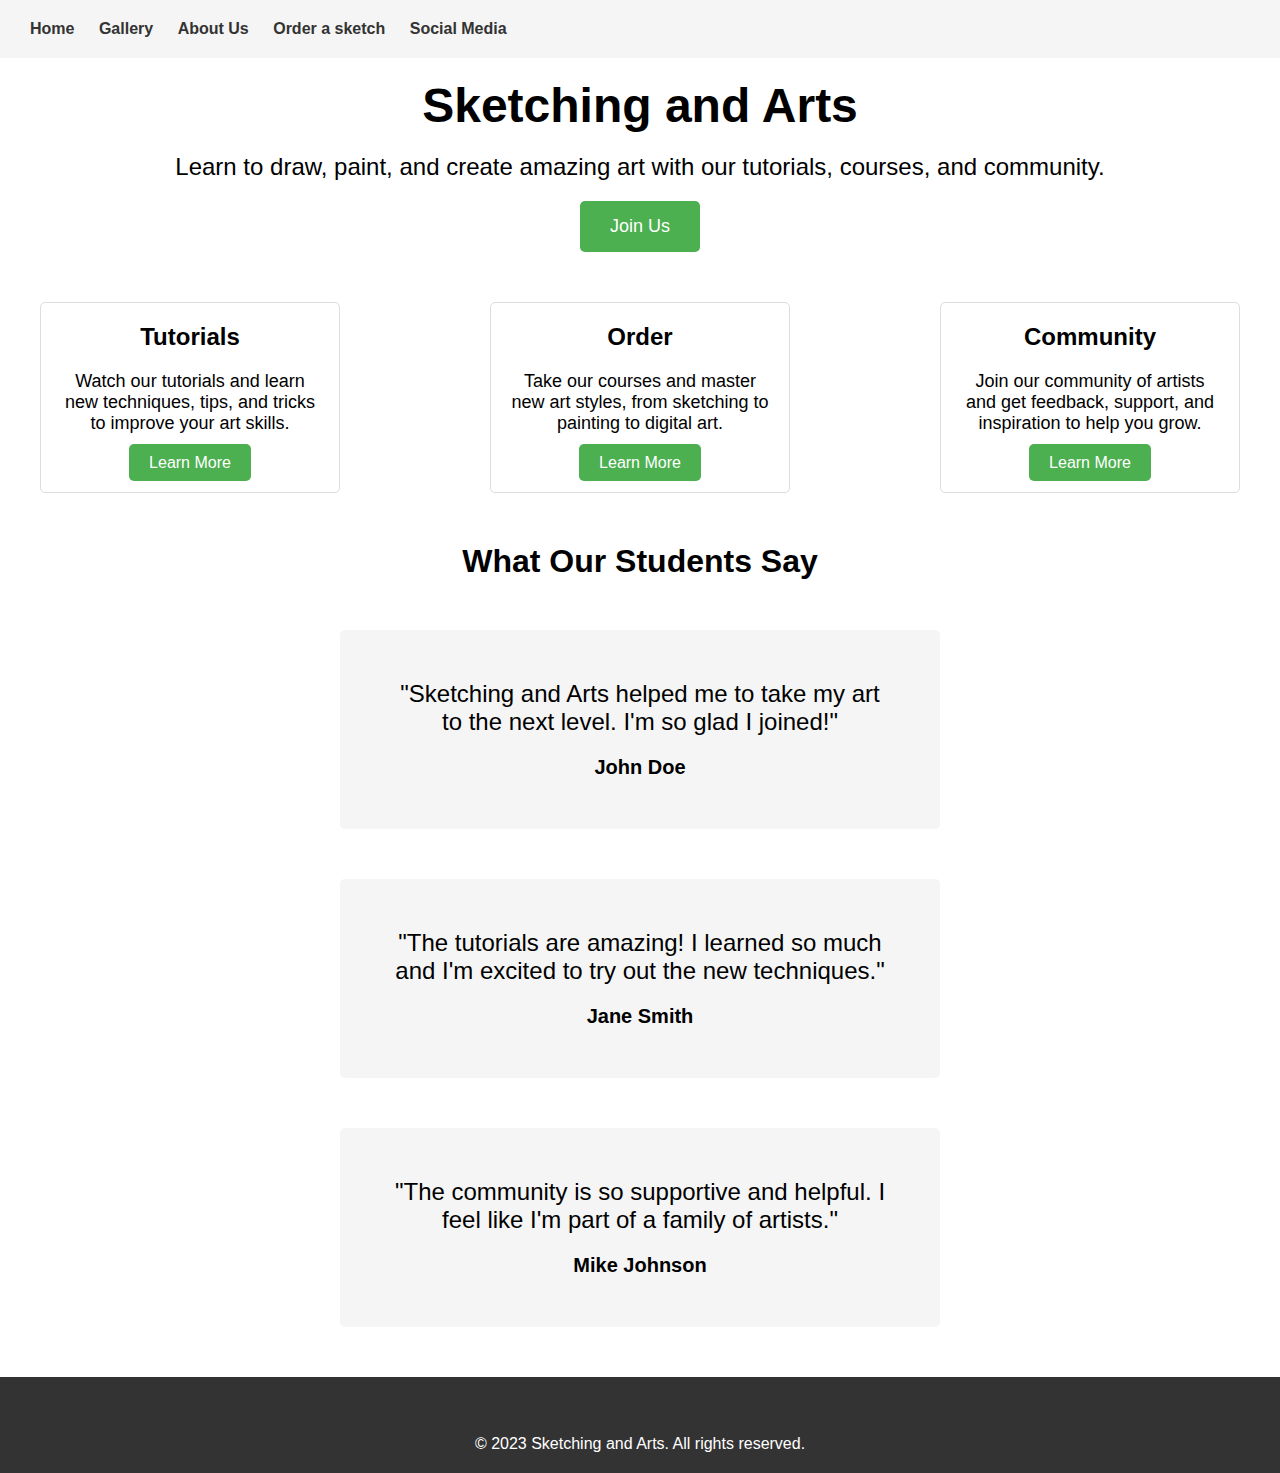
==== index.html @ 226ffa89 "pushing the code" ====
<!DOCTYPE html>
<html lang="en">
  <head>
    <meta charset="UTF-8">
    <meta name="viewport" content="width=device-width, initial-scale=1.0">
    <meta http-equiv="X-UA-Compatible" content="ie=edge">
    <title>Sketching and Arts Landing Page</title>
    <link rel="stylesheet" href="style.css">
  </head>
  <body>
    <header>
      <nav>
        <a href="#">Home</a>
        <a href="gallery.html">Gallery</a>
        <a href="#">About Us</a>
        <a href="https://forms.gle/ztnGcqXAkEZ6nHH98">Order a sketch</a>
        <a href="https://linktr.ee/rose_arts31?fbclid=PAAaZ-OTgMTVWrRcVqmY2arvINY74aME0C-L0T1ZSsQ40rYsxnbjw-_U4y6O0">Social Media</a>
      </nav>
    </header>

    <main>
      <section class="hero">
        <h1>Sketching and Arts</h1>
        <p>Learn to draw, paint, and create amazing art with our tutorials, courses, and community.</p>
        <button>Join Us</button>
      </section>

      <section class="features">
        <div class="feature">
          <h2>Tutorials</h2>
          <p>Watch our tutorials and learn new techniques, tips, and tricks to improve your art skills.</p>
          <a href="#">Learn More</a>
        </div>

        <div class="feature">
          <h2>Order</h2>
          <p>Take our courses and master new art styles, from sketching to painting to digital art.</p>
          <a href="#">Learn More</a>
        </div>

        <div class="feature">
          <h2>Community</h2>
          <p>Join our community of artists and get feedback, support, and inspiration to help you grow.</p>
          <a href="community.html">Learn More</a>
        </div>
      </section>

      <section class="testimonials">
        <h2>What Our Students Say</h2>

        <div class="testimonial">
          <p>"Sketching and Arts helped me to take my art to the next level. I'm so glad I joined!"</p>
          <span>John Doe</span>
        </div>

        <div class="testimonial">
          <p>"The tutorials are amazing! I learned so much and I'm excited to try out the new techniques."</p>
          <span>Jane Smith</span>
        </div>

        <div class="testimonial">
          <p>"The community is so supportive and helpful. I feel like I'm part of a family of artists."</p>
          <span>Mike Johnson</span>
        </div>
      </section>
    </main>

    <footer>
      <nav>
        <a href="#">Privacy Policy</a>
        <a href="#">Terms of Service</a>
      </nav>
      <p>© 2023 Sketching and Arts. All rights reserved.</p>
    </footer>

    <script src="script.js"></script>
  </body>
</html>
---- style.css ----
/* Reset Styles */
* {
  margin: 0;
  padding: 0;
  box-sizing: border-box;
}

/* Global Styles */
body {
  font-family: sans-serif;
}

a {
  color: #333;
  text-decoration: none;
}

header {
  padding: 20px;
  background-color: #f5f5f5;
}

/* nav {
  max-width: 1200px;
  margin: 0
  display:flex;
  justify-content: space-between;
  align-items: center;
  margin: 0 auto;
} */

nav a {
  font-weight: bold;
  font-size: 16px;
  margin: 0 10px;
}

nav a:hover {
  color: #666;
}

main {
  max-width: 1200px;
  margin: 20px auto;
}

.hero {
  text-align: center;
  margin-bottom: 50px;
}

.hero h1 {
  font-size: 48px;
  margin-bottom: 20px;
}

.hero p {
  font-size: 24px;
  margin-bottom: 20px;
}

.hero button {
  padding: 15px 30px;
  background-color: #4caf50;
  color: #fff;
  border: none;
  border-radius: 5px;
  font-size: 18px;
  cursor: pointer;
}

.features {
  display: flex;
  justify-content: space-between;
  margin-bottom: 50px;
}

.feature {
  max-width: 300px;
  padding: 20px;
  border: 1px solid #ddd;
  border-radius: 5px;
  text-align: center;
}

.feature h2 {
  font-size: 24px;
  margin-bottom: 20px;
}

.feature p {
  font-size: 18px;
  margin-bottom: 20px;
}

.feature a {
  padding: 10px 20px;
  background-color: #4caf50;
  color: #fff;
  border: none;
  border-radius: 5px;
  font-size: 16px;
  cursor: pointer;
}

.testimonials {
  text-align: center;
}

.testimonials h2 {
  font-size: 32px;
  margin-bottom: 50px;
}

.testimonial {
  max-width: 600px;
  margin: 0 auto;
  padding: 50px;
  background-color: #f5f5f5;
  border-radius: 5px;
  margin-bottom: 50px;
}

.testimonial p {
  font-size: 24px;
  margin-bottom: 20px;
}

.testimonial span {
  font-weight: bold;
  font-size: 20px;
}

footer {
  background-color: #333;
  color: #fff;
  text-align: center;
  padding: 20px;
}

footer nav {
  margin-bottom: 20px;
}

footer nav a {
  margin: 0 10px;
}

footer nav a:hover {
  color: #ccc;
}
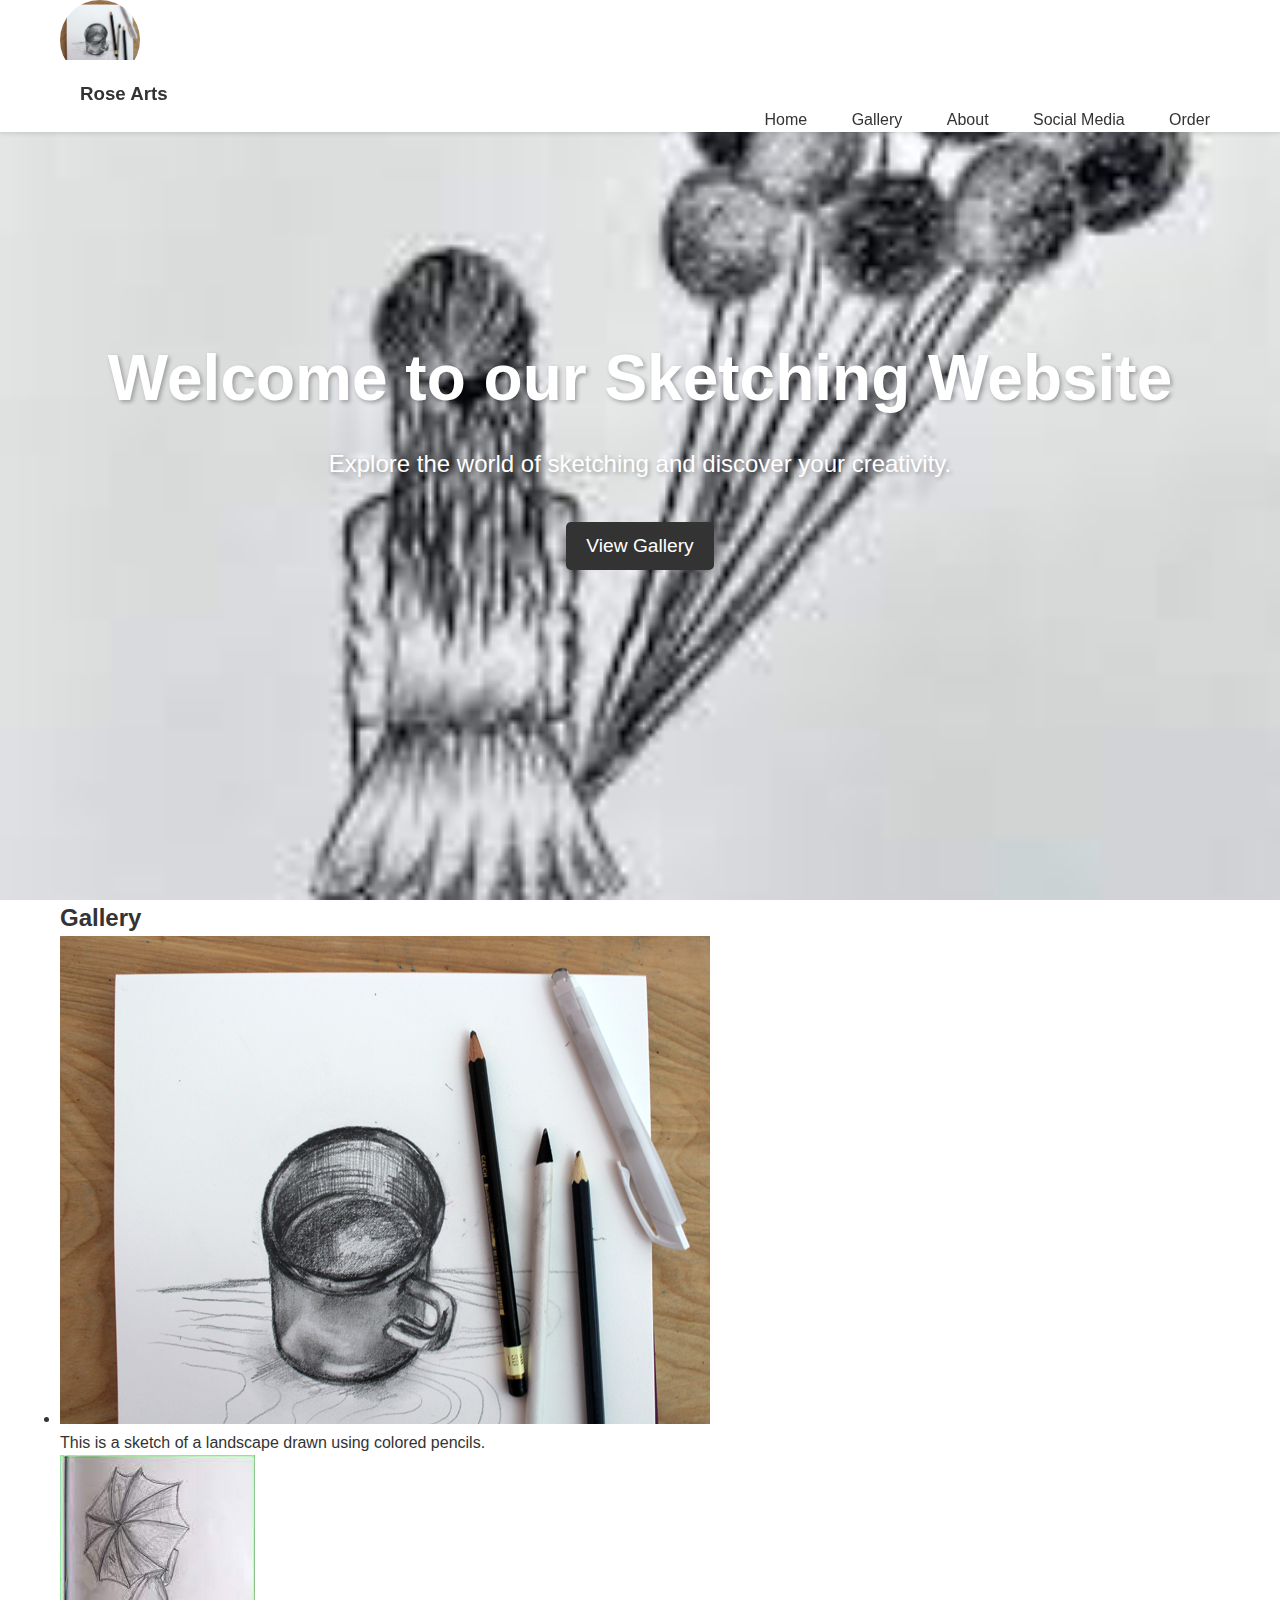
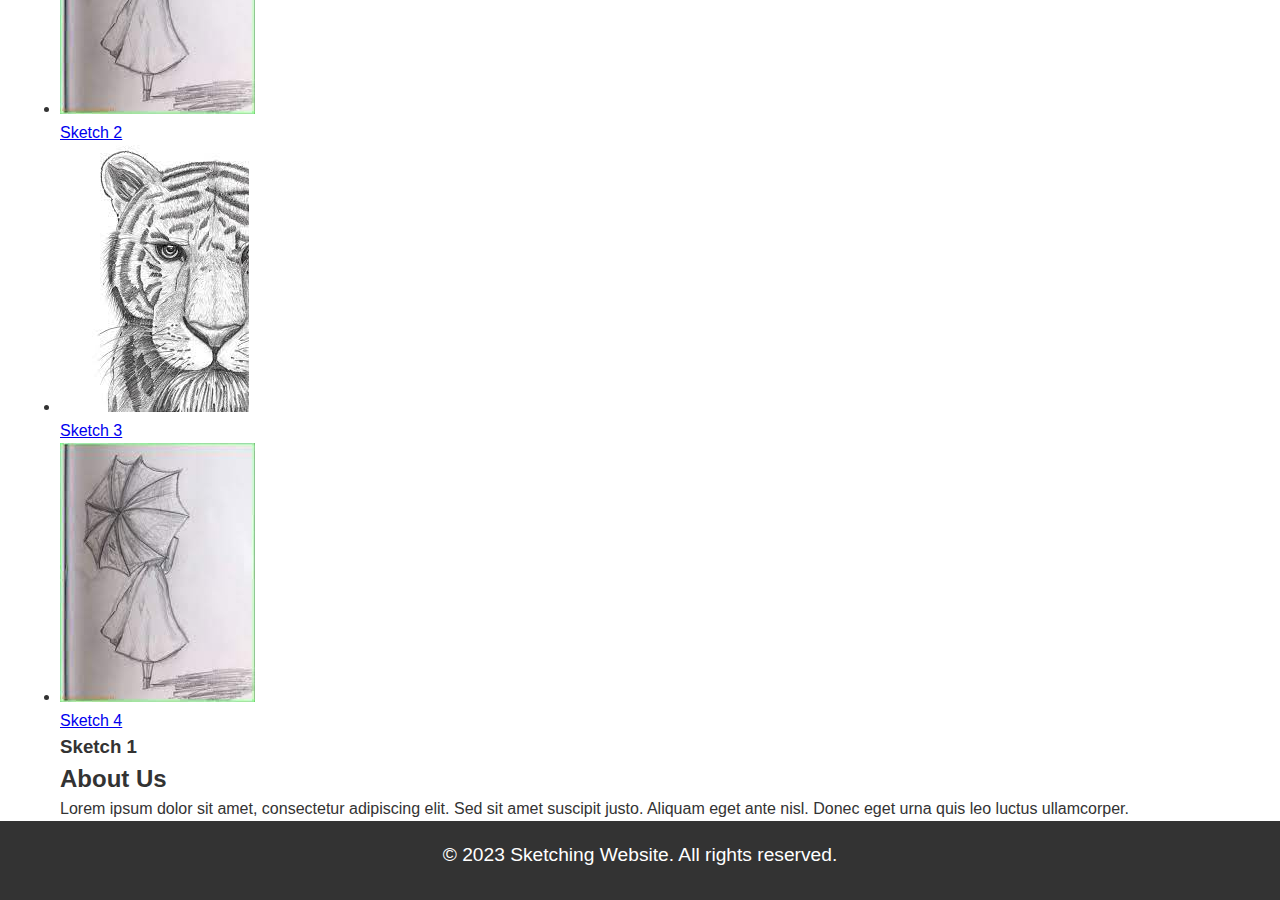
==== commit ce3bedd1: "uploading the code" ====
--- a/index.html
+++ b/index.html
@@ -1,78 +1,119 @@
 <!DOCTYPE html>
-<html lang="en">
-  <head>
-    <meta charset="UTF-8">
-    <meta name="viewport" content="width=device-width, initial-scale=1.0">
-    <meta http-equiv="X-UA-Compatible" content="ie=edge">
-    <title>Sketching and Arts Landing Page</title>
-    <link rel="stylesheet" href="style.css">
-  </head>
-  <body>
-    <header>
-      <nav>
-        <a href="#">Home</a>
-        <a href="gallery.html">Gallery</a>
-        <a href="#">About Us</a>
-        <a href="https://forms.gle/ztnGcqXAkEZ6nHH98">Order a sketch</a>
-        <a href="https://linktr.ee/rose_arts31?fbclid=PAAaZ-OTgMTVWrRcVqmY2arvINY74aME0C-L0T1ZSsQ40rYsxnbjw-_U4y6O0">Social Media</a>
-      </nav>
-    </header>
+<html>
+<head>
+	<title>Sketching Website</title>
+	<meta charset="UTF-8">
+	<meta name="viewport" content="width=device-width, initial-scale=1.0">
+	<link rel="stylesheet" href="style.css">
+</head>
+<body>
+	<header>
+		<div class="container">
+			<div class="logo">
+				<a href="#about"><img src="1.jpg" alt="Sketching Website"></a>
+			</div>
+			<div class="container">
+			<h3>Rose Arts</h3>
+			</div>
+			<ul class="menu">
+				<li><a href="index.html">Home</a></li>
+				<li><a href="gallery.html">Gallery</a></li>
+				<li><a href="#about">About</a></li>
+				<li><a href="https://linktr.ee/rose_arts31?fbclid=PAAaZ-OTgMTVWrRcVqmY2arvINY74aME0C-L0T1ZSsQ40rYsxnbjw-_U4y6O0">Social Media</a></li>
+				<li><a href="https://docs.google.com/forms/d/e/1FAIpQLSeyUdYZa4-DEcZrFIHogsYNJhUbkDhpnxEFoZLWbfHD1v7Krg/viewform">Order</a></li>
+			</ul>
+		</div>
+	</header>
 
-    <main>
-      <section class="hero">
-        <h1>Sketching and Arts</h1>
-        <p>Learn to draw, paint, and create amazing art with our tutorials, courses, and community.</p>
-        <button>Join Us</button>
-      </section>
+	<section class="hero">
+		<div class="container">
+			<h1>Welcome to our Sketching Website</h1>
+			<p>Explore the world of sketching and discover your creativity.</p>
+			<a href="gallery.html" class="btn">View Gallery</a>
+		</div>
+	</section>
 
-      <section class="features">
-        <div class="feature">
-          <h2>Tutorials</h2>
-          <p>Watch our tutorials and learn new techniques, tips, and tricks to improve your art skills.</p>
-          <a href="#">Learn More</a>
+	<section id="gallery">
+		<div class="container">
+			<h2>Gallery</h2>
+			<ul class="gallery-items">
+				<li>
+					<a href="1.jpg">
+						<img src="1.jpg" alt="Sketch 1">
+						<!-- <p>Sketch 1</p> -->
+					</a>
+					<p>This is a sketch of a landscape drawn using colored pencils.</p>
+				</li>
+				<li>
+					<a href="2.jpg">
+						<img src="2.jpg" alt="Sketch 2">
+						<p>Sketch 2</p>
+					</a>
+				</li>
+				<li>
+					<a href="3.jpg">
+						<img src="3.jpg" alt="Sketch 3">
+						<p>Sketch 3</p>
+					</a>
+				</li>
+				<li>
+					<a href="4.jpg">
+						<img src="4.jpg" alt="Sketch 4">
+						<p>Sketch 4</p>
+					</a>
+				</li>
+			</ul>
+			<div class="gallery-description">
+				<h3>Sketch 1</h3>
+			</div>
+		</div>
+	</section>
+
+	<section id="about">
+		<div class="container">
+			<h2>About Us</h2>
+			<p>Lorem ipsum dolor sit amet, consectetur adipiscing elit. Sed sit amet suscipit justo. Aliquam eget ante nisl. Donec eget urna quis leo luctus ullamcorper.</p>
+		</div>
+	</section>
+
+	<!-- <section id="social-media">
+		<div class="container">
+			<h2>Follow Us on Social Media</h2>
+			<ul class="social-media-icons">
+				<li><a href="https://github.com//"><img src="facebook" alt="Facebook"></a></li>
+				<li><a href="#"><img src="twitter.png" alt="Twitter"></a></li>
+				<li><a href="#"><img src="instagram.png" alt="Instagram"></a></li>
+				<li><a href="#"><img src="pinterest.png" alt="Pinterest"></a></li>
+			</ul> -->
+	
+    <!-- <section id="order">
+        <div class="container">
+            <h2>Order Your Sketch Now</h2>
+            <form>
+                <label for="name">Name:</label>
+                <input type="text" id="name" name="name" required>
+                <label for="email">Email:</label>
+                <input type="email" id="email" name="email" required>
+                <label for="sketch-type">Sketch Type:</label>
+                <select id="sketch-type" name="sketch-type" required>
+                    <option value="">Select Sketch Type</option>
+                    <option value="page-sheet">Page Sheet (Black and White)</option>
+                    <option value="colored-sheet">Page Sheet (Colored)</option>
+                    <option value="couple-sheet">Couple Sketch (Black and White)</option>
+                    <option value="colored-couple-sheet">Couple Sketch (Colored)</option>
+                </select>
+                <label for="quantity">Quantity:</label>
+                <input type="number" id="quantity" name="quantity" min="1" max="10" required>
+                <input type="submit" value="Calculate Price" class="btn">
+            </form>
         </div>
-
-        <div class="feature">
-          <h2>Order</h2>
-          <p>Take our courses and master new art styles, from sketching to painting to digital art.</p>
-          <a href="#">Learn More</a>
+    </section> -->
+    <footer>
+        <div class="container">
+            <p>&copy; 2023 Sketching Website. All rights reserved.</p>
         </div>
-
-        <div class="feature">
-          <h2>Community</h2>
-          <p>Join our community of artists and get feedback, support, and inspiration to help you grow.</p>
-          <a href="community.html">Learn More</a>
-        </div>
-      </section>
-
-      <section class="testimonials">
-        <h2>What Our Students Say</h2>
-
-        <div class="testimonial">
-          <p>"Sketching and Arts helped me to take my art to the next level. I'm so glad I joined!"</p>
-          <span>John Doe</span>
-        </div>
-
-        <div class="testimonial">
-          <p>"The tutorials are amazing! I learned so much and I'm excited to try out the new techniques."</p>
-          <span>Jane Smith</span>
-        </div>
-
-        <div class="testimonial">
-          <p>"The community is so supportive and helpful. I feel like I'm part of a family of artists."</p>
-          <span>Mike Johnson</span>
-        </div>
-      </section>
-    </main>
-
-    <footer>
-      <nav>
-        <a href="#">Privacy Policy</a>
-        <a href="#">Terms of Service</a>
-      </nav>
-      <p>© 2023 Sketching and Arts. All rights reserved.</p>
     </footer>
-
+    
     <script src="script.js"></script>
-  </body>
-</html>
+</body>
+</html>    --- a/style.css
+++ b/style.css
@@ -1,151 +1,336 @@
 /* Reset Styles */
 * {
-  margin: 0;
-  padding: 0;
-  box-sizing: border-box;
+	box-sizing: border-box;
+	margin: 0;
+	padding: 0;
 }
 
 /* Global Styles */
 body {
-  font-family: sans-serif;
-}
-
-a {
-  color: #333;
-  text-decoration: none;
-}
-
+	font-family: Arial, sans-serif;
+	font-size: 16px;
+	color: #333;
+	line-height: 1.5;
+}
+
+.container {
+	max-width: 1200px;
+	margin: 0 auto;
+	padding: 0 20px;
+}
+
+/* Header Styles */
 header {
-  padding: 20px;
-  background-color: #f5f5f5;
-}
-
-/* nav {
-  max-width: 1200px;
-  margin: 0
-  display:flex;
-  justify-content: space-between;
-  align-items: center;
-  margin: 0 auto;
+	background-color: #fff;
+	box-shadow: 0 2px 4px rgba(0,0,0,0.1);
+	position: fixed;
+	top: 0;
+	left: 0;
+	right: 0;
+	z-index: 999;
+}
+
+/* .logo img {
+	max-height: 60px;
 } */
-
-nav a {
-  font-weight: bold;
-  font-size: 16px;
-  margin: 0 10px;
-}
-
-nav a:hover {
-  color: #666;
-}
-
-main {
-  max-width: 1200px;
-  margin: 20px auto;
-}
-
+.logo {
+    width: 80px; /* set the width of the container */
+    height: 80px; /* set the height of the container */
+    border-radius: 50%; /* create a circular shape */
+    overflow: hidden; /* hide the overflow of the image */
+  }
+  
+  .logo img {
+    width: 100%; /* set the width of the image to fill the container */
+    height: auto; /* set the height of the image to maintain aspect ratio */
+    display: block; /* remove any default spacing */
+  }
+  
+.container h1 {
+	font-size: 4rem;
+	margin-bottom: 10px;
+	color: #c0b624e1;
+	text-shadow: 2px 2px 4px rgba(0,0,0,0.3);
+}
+.menu {
+	list-style: none;
+	float: right;
+}
+
+.menu li {
+	display: inline-block;
+	margin-left: 20px;
+}
+
+.menu li:first-child {
+	margin-left: 0;
+}
+
+.menu a {
+	color: #333;
+	text-decoration: none;
+	padding: 10px;
+}
+
+.menu a:hover {
+	background-color: #c0b624e1;
+}
+
+/* Hero Section Styles */
 .hero {
-  text-align: center;
-  margin-bottom: 50px;
+	background-image: url(background.jpg);
+	background-size: cover;
+	background-position: center;
+	height: 100vh;
+	display: flex;
+	align-items: center;
+	justify-content: center;
+	text-align: center;
 }
 
 .hero h1 {
-  font-size: 48px;
-  margin-bottom: 20px;
+	font-size: 4rem;
+	margin-bottom: 20px;
+	color: #fff;
+	text-shadow: 2px 2px 4px rgba(0,0,0,0.3);
 }
 
 .hero p {
-  font-size: 24px;
-  margin-bottom: 20px;
-}
-
-.hero button {
-  padding: 15px 30px;
-  background-color: #4caf50;
-  color: #fff;
-  border: none;
-  border-radius: 5px;
-  font-size: 18px;
-  cursor: pointer;
-}
-
-.features {
-  display: flex;
-  justify-content: space-between;
-  margin-bottom: 50px;
-}
-
-.feature {
-  max-width: 300px;
-  padding: 20px;
-  border: 1px solid #ddd;
-  border-radius: 5px;
-  text-align: center;
-}
-
-.feature h2 {
-  font-size: 24px;
-  margin-bottom: 20px;
-}
-
-.feature p {
-  font-size: 18px;
-  margin-bottom: 20px;
-}
-
-.feature a {
-  padding: 10px 20px;
-  background-color: #4caf50;
-  color: #fff;
-  border: none;
-  border-radius: 5px;
-  font-size: 16px;
-  cursor: pointer;
-}
-
-.testimonials {
-  text-align: center;
-}
-
-.testimonials h2 {
-  font-size: 32px;
-  margin-bottom: 50px;
-}
-
-.testimonial {
-  max-width: 600px;
-  margin: 0 auto;
-  padding: 50px;
-  background-color: #f5f5f5;
-  border-radius: 5px;
-  margin-bottom: 50px;
-}
-
-.testimonial p {
-  font-size: 24px;
-  margin-bottom: 20px;
-}
-
-.testimonial span {
-  font-weight: bold;
-  font-size: 20px;
-}
-
-footer {
-  background-color: #333;
-  color: #fff;
-  text-align: center;
-  padding: 20px;
-}
-
-footer nav {
-  margin-bottom: 20px;
-}
-
-footer nav a {
-  margin: 0 10px;
-}
-
-footer nav a:hover {
-  color: #ccc;
-}
+	font-size: 1.5rem;
+	margin-bottom: 40px;
+	color: #fff;
+	text-shadow: 2px 2px 4px rgba(0,0,0,0.3);
+}
+
+.btn {
+	display: inline-block;
+	background-color: #333;
+	color: #fff;
+	padding: 10px 20px;
+	border-radius: 5px;
+	font-size: 1.2rem;
+	text-decoration: none
+}
+/* Gallery Section Styles */
+.gallery {
+    background-color: #f5f5f5;
+    padding: 100px 0;
+    }
+    
+    .gallery h2 {
+    font-size: 3rem;
+    margin-bottom: 40px;
+    color: #333;
+    }
+    
+    .gallery-item {
+    width: 100%;
+    max-width: 350px;
+    margin: 0 auto;
+    padding: 20px;
+    box-shadow: 0 2px 4px rgba(0,0,0,0.1);
+    margin-bottom: 40px;
+    }
+    
+    .gallery-item img {
+    max-width: 100%;
+    display: block;
+    margin-bottom: 20px;
+    }
+    
+    .gallery-item h3 {
+    font-size: 1.5rem;
+    margin-bottom: 10px;
+    color: #333;
+    }
+    
+    .gallery-item p {
+    font-size: 1.2rem;
+    color: #666;
+    }
+    
+    /* About Section Styles */
+    .about {
+    padding: 100px 0;
+    }
+    
+    .about h2 {
+    font-size: 3rem;
+    margin-bottom: 40px;
+    color: #333;
+    }
+    
+    .about p {
+    font-size: 1.2rem;
+    margin-bottom: 40px;
+    color: #666;
+    }
+    
+    .about-img {
+    max-width: 100%;
+    }
+    
+    /* Order Section Styles */
+    #order {
+    background-color: #fff;
+    padding: 100px 0;
+    }
+    
+    #order h2 {
+    font-size: 3rem;
+    margin-bottom: 40px;
+    color: #333;
+    }
+    
+    form {
+    max-width: 600px;
+    margin: 0 auto;
+    }
+    
+    label {
+    display: block;
+    margin-bottom: 10px;
+    color: #333;
+    }
+    
+    input[type="text"],
+    input[type="email"],
+    select,
+    input[type="number"] {
+    padding: 10px;
+    width: 100%;
+    border-radius: 5px;
+    margin-bottom: 20px;
+    border: 1px solid #ccc;
+    }
+    
+    input[type="submit"] {
+    background-color: #333;
+    color: #fff;
+    padding: 10px 20px;
+    border: none;
+    border-radius: 5px;
+    font-size: 1.2rem;
+    text-decoration: none;
+    cursor: pointer;
+    }
+    
+    input[type="submit"]:hover {
+    background-color: #666;
+    }
+    
+    /* Footer Styles */
+    footer {
+    background-color: #333;
+    padding: 20px 0;
+    color: #fff;
+    text-align: center;
+    }
+    
+    footer p {
+    font-size: 1.2rem;
+    margin-bottom: 10px;
+    }
+    
+    /* Media Queries */
+    @media (max-width: 768px) {
+    header {
+    position: static;
+    box-shadow: none;
+    }
+    .logo img {
+        max-height: 40px;
+    }
+    
+    .menu {
+        float: none;
+        margin-top: 20px;
+    }
+    
+    .menu li {
+        display: block;
+        margin-left: 0;
+    }
+    
+    .menu li:first-child {
+        margin-top: 10px;
+    }
+    
+    .hero h1 {
+        font-size: 3rem;
+    }
+    
+    .hero p {
+        font-size: 1.2rem;
+        margin-bottom: 20px;
+    }
+    
+    .gallery-item {
+        margin-bottom: 20px;
+    }
+    
+    .about-img {
+        margin-bottom: 20px;
+    }
+}
+
+@media (max-width: 576px) {
+.hero h1 {
+font-size: 2rem;
+}
+.hero p {
+	font-size: 1rem;
+	margin-bottom: 20px;
+}
+
+.gallery-item {
+	padding: 10px;
+}
+
+.gallery-item h3 {
+	font-size: 1.2rem;
+	margin-bottom: 5px;
+}
+
+.gallery-item p {
+	font-size:
+    1rem;
+}
+
+.about h2 {
+	font-size: 2rem;
+	margin-bottom: 20px;
+}
+
+.about p {
+	font-size: 1rem;
+	margin-bottom: 20px;
+}
+
+form {
+	max-width: 100%;
+}
+
+input[type="text"],
+input[type="email"],
+select,
+input[type="number"] {
+	padding: 10px;
+	width: 100%;
+	margin-bottom: 10px;
+}
+}
+
+@media (max-width: 480px) {
+.gallery-item {
+max-width: 100%;
+}
+.gallery-item img {
+	max-width: 100%;
+}
+
+input[type="submit"] {
+	padding: 10px 15px;
+	font-size: 1rem;
+}
+}
